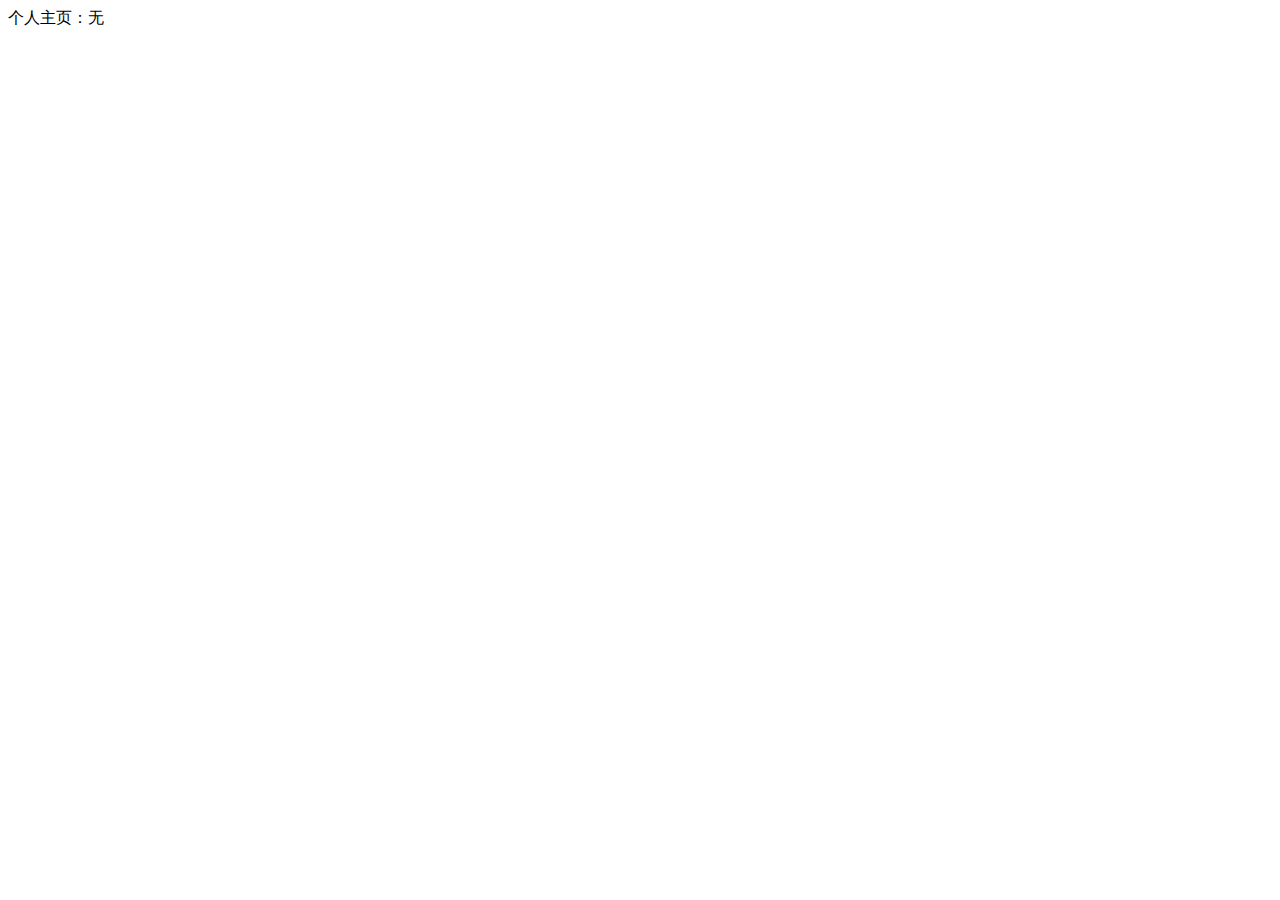
==== index.html @ 157c3672 "添加index.html页面" ====
<!DOCTYPE html>
<html lang="en">
<head>
    <meta charset="UTF-8">
    <meta name="viewport" content="width=device-width, initial-scale=1.0">
    <title>秋酒相逢</title>
</head>
<body>
    个人主页：无
</body>
</html>
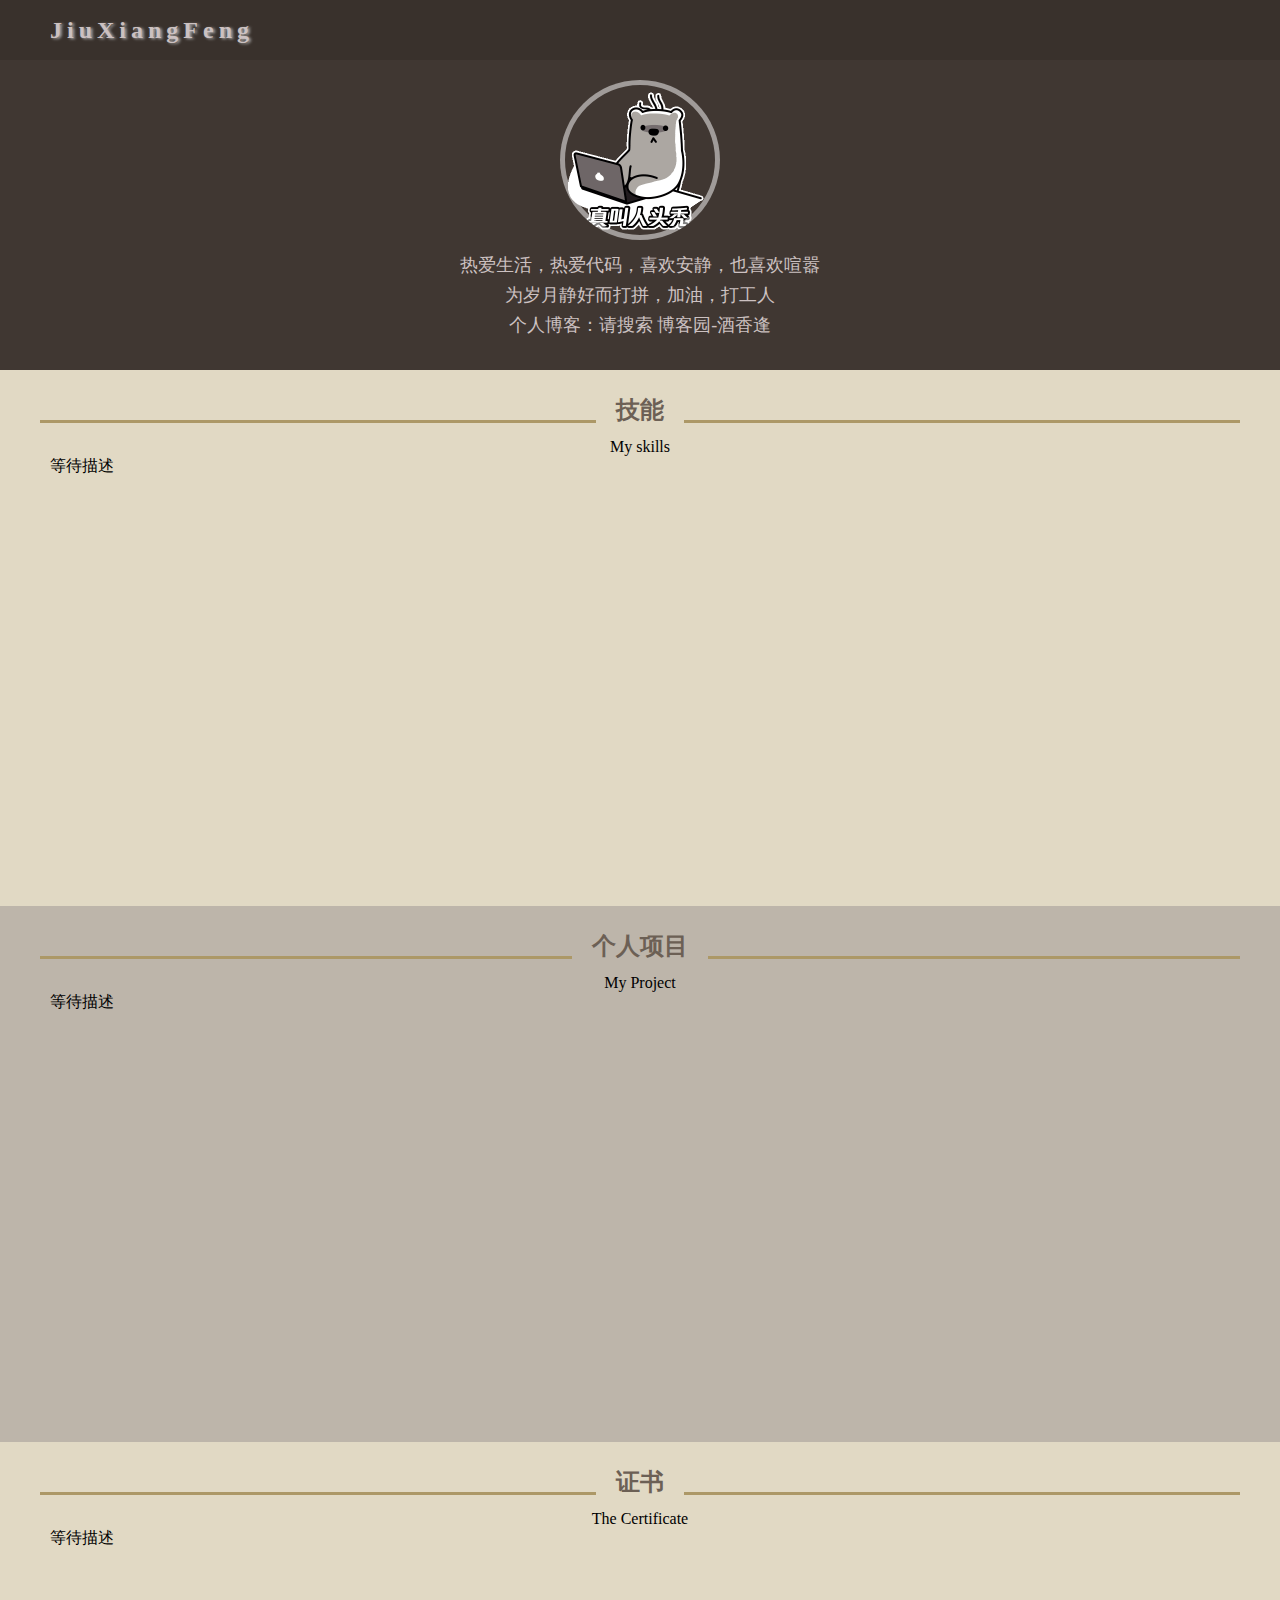
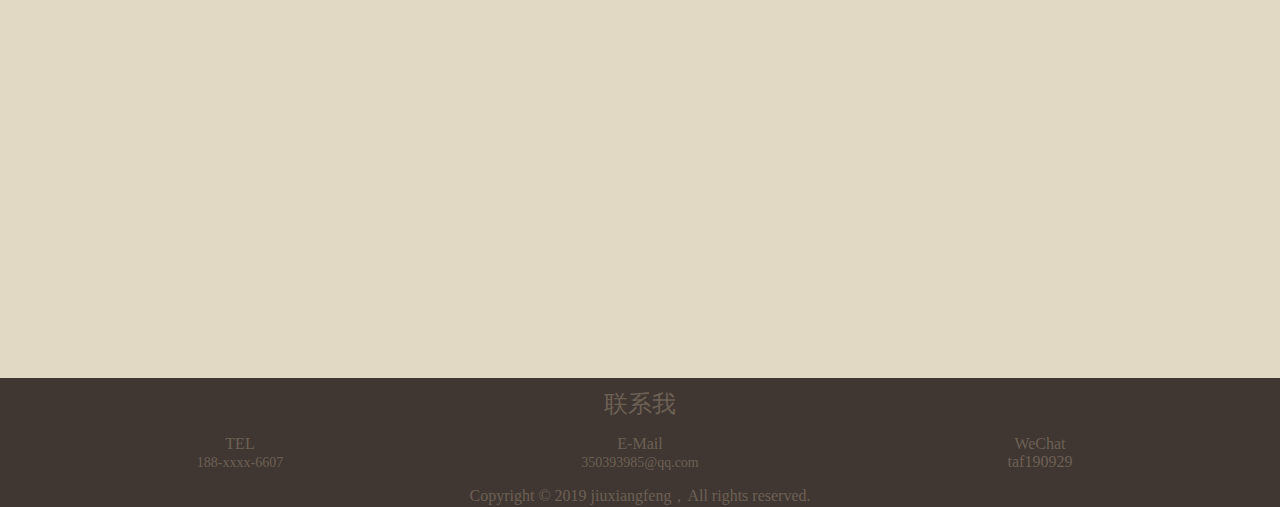
==== commit 2527b0c4: "个人主页大致结构搭建" ====
--- a/index.html
+++ b/index.html
@@ -1,11 +1,198 @@
 <!DOCTYPE html>
 <html lang="en">
-<head>
-    <meta charset="UTF-8">
-    <meta name="viewport" content="width=device-width, initial-scale=1.0">
+  <head>
+    <meta charset="UTF-8" />
+    <meta name="viewport" content="width=device-width, initial-scale=1.0" />
+    <link rel="icon" href="./favicon.ico">
     <title>秋酒相逢</title>
-</head>
-<body>
-    个人主页：无
-</body>
-</html>+    <link rel="stylesheet" href="css/base.css" />
+    <link rel="stylesheet" href="//at.alicdn.com/t/font_2312588_u9sv4c9l7a.css">
+    <style>
+      .wrap {
+        width: 1200px;
+        margin: 0 auto;
+      }
+
+      /* 头部 */
+      .header {
+        position: absolute;
+        top: 0;
+        width: 100%;
+        height: 60px;
+        background-color: rgba(0,0,0,.1);
+        color: #ccc1c1;
+      }
+      .header .logo {
+        margin-left: 10px;
+        font-size: 24px;
+        font-weight: bold;
+        letter-spacing: 5px;
+        line-height: 60px;
+        text-shadow: 2px 1px 3px #aaa;
+      }
+      .main-info {
+        color: #ccc1c1;
+        background-color: #403732;
+        overflow: hidden;
+        padding-bottom: 30px;
+      }
+      .main-info .profile-pic {
+        height: 150px;
+        width: 150px;
+        margin: 80px auto 10px;
+        border: 5px solid #ffffff80;
+        border-radius: 50%;
+        background-image: url('./images/profile-pic.gif');
+        background-position: center;
+        background-size: cover;
+      }
+      .main-info p {
+        text-align: center;
+        font-size: 18px;
+        line-height: 30px;
+      }
+
+      /* 主体部分 */
+      .list-main{
+          background-color: #E1D9C4;
+      }
+      .list-main .list-main-list:nth-child(even){
+        background-color: #BDB5AA;
+      }
+      .list-main .list-main-list:nth-child(even) .list-main-box .list-main-title{
+        background-color: #BDB5AA;
+      }
+      .list-main .list-main-top{
+        text-align: center;
+      }
+      .list-main .list-main-desc{
+          padding-top: 15px;
+      }
+      .list-main .list-main-box{
+          position: relative;
+          padding-top: 50px;
+          border-bottom: 3px solid #ac9867;
+          color: #6c6055;
+      }
+      .list-main .list-main-box .list-main-title{
+        background-color: #E1d9c4;
+        position: absolute;
+        top: 0;
+        left: 50%;
+        transform:translateX(-50%);
+        line-height: 40px;
+        padding: 20px 20px 0;
+        font-size: 24px;
+        font-weight: bold;
+      }
+      .list-main .list-main-bottom{
+        margin-left: 10px;
+        min-height: 450px;
+      }
+      /*尾部*/
+      .footer{
+        color:#6c6055;
+        text-align: center;
+        background-color: #403732;
+      }
+      .footer .footer-title{
+        padding-top: 10px;
+        font-size: 24px;
+      }
+      .footer .footer-main{
+        display: flex;
+        justify-content: space-around;
+        padding: 15px 0;
+      }
+      .footer .footer-main div{
+        width: 160px;
+      }
+      .footer .footer-main i{
+        font-size: 58px;
+      }
+      .footer .footer-main span{
+        font-size: 14px;
+      }
+    </style>
+  </head>
+  <body>
+    
+    <div class="main-info">
+      <div class="header">
+        <div class="wrap">
+          <div class="logo">JiuXiangFeng</div>
+        </div>
+      </div>
+      <div class="profile-pic"></div>
+      <p>热爱生活，热爱代码，喜欢安静，也喜欢喧嚣</p>
+      <p>为岁月静好而打拼，加油，打工人</p>
+      <p>个人博客：请搜索 博客园-酒香逢</p>
+    </div>
+    <div class="list-main">
+      <div class="list-main-list">
+        <div class="wrap">
+          <div class="list-main-top">
+            <div class="list-main-box">
+                <div class="list-main-title">技能</div>
+            </div>
+            <div class="list-main-desc">My skills</div>
+          </div>
+          <div class="list-main-bottom">
+            等待描述
+          </div>
+        </div>
+          
+      </div>
+      <div class="list-main-list">
+        <div class="wrap"><div class="list-main-top">
+          <div class="list-main-box">
+              <div class="list-main-title">个人项目</div>
+          </div>
+          <div class="list-main-desc">My Project</div>
+      </div>
+      <div class="list-main-bottom">
+        等待描述
+      </div></div>
+        
+      </div>
+      <div class="list-main-list">
+        <div class="wrap"><div class="list-main-top">
+          <div class="list-main-box">
+              <div class="list-main-title">证书</div>
+          </div>
+          <div class="list-main-desc">The Certificate</div>
+        </div>
+        <div class="list-main-bottom">
+          等待描述
+        </div></div>
+      </div>
+    </div>
+    <div class="footer">
+      <div class="wrap">
+        <div class="footer-title">
+          联系我
+        </div>
+        <div class="footer-main">
+          <div>
+            <i class="iconfont icon-dianhua"></i>
+            <p>TEL</p>
+            <span>188-xxxx-6607</span>
+          </div>
+          <div>
+            <i class="iconfont icon-weixin-copy"></i>
+            <p>E-Mail</p>
+            <span>350393985@qq.com</span>
+          </div>
+          <div><i class="iconfont icon-email"></i>
+            <p>WeChat</p>
+            <spanp>taf190929</span>
+          </div>
+        </div>
+        <div class="footer-bottom">
+          Copyright © 2019 jiuxiangfeng，All rights reserved.
+        </div>
+      </div>
+        
+    </div>
+  </body>
+</html>
--- a/css/base.css
+++ b/css/base.css
@@ -0,0 +1,206 @@
+/* base */
+@charset "utf-8";
+/* CSS Document */
+@charset "utf-8";
+/*!
+ * @名称：base.css
+ * @功能：1、重设浏览器默认样式
+ *       2、设置通用原子类
+ */
+/* 防止用户自定义背景颜色对网页的影响，添加让用户可以自定义字体 */
+/* 内外边距通常让各个浏览器样式的表现位置不同 */
+body,
+div,
+dl,
+dt,
+dd,
+ul,
+ol,
+li,
+h1,
+h2,
+h3,
+h4,
+h5,
+h6,
+pre,
+code,
+form,
+fieldset,
+legend,
+input,
+textarea,
+p,
+blockquote,
+th,
+td,
+hr,
+button,
+article,
+aside,
+details,
+figcaption,
+figure,
+footer,
+header,
+hgroup,
+menu,
+nav,
+section {
+  margin: 0;
+  padding: 0;
+}
+
+input,
+select,
+textarea {
+  font-size: 100%;
+}
+/* 去掉 table cell 的边距并让其边重合 */
+table {
+  border-collapse: collapse;
+  border-spacing: 0;
+}
+/* ie bug：th 不继承 text-align */
+th {
+  text-align: inherit;
+}
+/* 去除默认边框 */
+fieldset,
+img {
+  border: none;
+}
+/* ie6 7 8(q) bug 显示为行内表现 */
+iframe {
+  display: block;
+}
+/* 去掉 firefox 下此元素的边框 */
+abbr,
+acronym {
+  border: none;
+  font-variant: normal;
+}
+/* 一致的 del 样式 */
+del {
+  text-decoration: line-through;
+}
+address,
+caption,
+cite,
+code,
+dfn,
+em,
+th,
+var {
+  font-style: normal;
+  font-weight: 500;
+}
+/* 去掉列表前的标识，li 会继承 */
+ol,
+ul {
+  list-style: none;
+}
+/* 对齐是排版最重要的因素，别让什么都居中 */
+caption,
+th {
+  text-align: left;
+}
+/* 来自yahoo，让标题都自定义，适应多个系统应用 */
+h1,
+h2,
+h3,
+h4,
+h5,
+h6 {
+  font-size: 100%;
+  font-weight: 500;
+}
+q:before,
+q:after {
+  content: '';
+}
+/* 统一上标和下标 */
+sub,
+sup {
+  font-size: 75%;
+  line-height: 0;
+  position: relative;
+  vertical-align: baseline;
+}
+sup {
+  top: -0.5em;
+}
+sub {
+  bottom: -0.25em;
+}
+/* 让链接在 hover 状态下显示下划线 */
+a:hover {
+  text-decoration: underline;
+}
+/* 默认不显示下划线，保持页面简洁 */
+ins,
+a {
+  text-decoration: none;
+}
+/* 去除 ie6 & ie7 焦点点状线 */
+a:focus,
+*:focus {
+  outline: none;
+}
+/* 清除浮动 */
+.clearfix:before,
+.clearfix:after {
+  content: '';
+  display: table;
+}
+.clearfix:after {
+  clear: both;
+  overflow: hidden;
+}
+.clearfix {
+  zoom: 1; /* for ie6 & ie7 */
+}
+.clear {
+  clear: both;
+  display: block;
+  font-size: 0;
+  height: 0;
+  line-height: 0;
+  overflow: hidden;
+}
+
+/* 基础样式 */
+html,
+body {
+  width: 100%;
+  height: 100%;
+}
+
+/*
+修改滚动条样式
+::-webkit-scrollbar 滚动条整体部分
+::-webkit-scrollbar-thumb  滚动条里面的小方块，能向上向下移动（或往左往右移动，取决于是垂直滚动条还是水平滚动条）
+::-webkit-scrollbar-track  滚动条的轨道（里面装有Thumb）
+::-webkit-scrollbar-button 滚动条的轨道的两端按钮，允许通过点击微调小方块的位置。
+::-webkit-scrollbar-track-piece 内层轨道，滚动条中间部分（除去）
+::-webkit-scrollbar-corner 边角，即两个滚动条的交汇处
+::-webkit-resizer 两个滚动条的交汇处上用于通过拖动调整元素大小的小控件
+*/
+div::-webkit-scrollbar {
+  width: 3px; /* 垂直滚动条的宽度 */
+  height: 3px; /* 水平滚动条的高度 */
+}
+div::-webkit-scrollbar-track {
+  background: rgb(239, 239, 239);
+  border-radius: 2px;
+}
+div::-webkit-scrollbar-thumb {
+  background: #41b883;
+  border-radius: 2px;
+}
+div::-webkit-scrollbar-thumb:hover {
+  background: #6fecb4;
+}
+div::-webkit-scrollbar-corner {
+  background: #6fecb4;
+}
